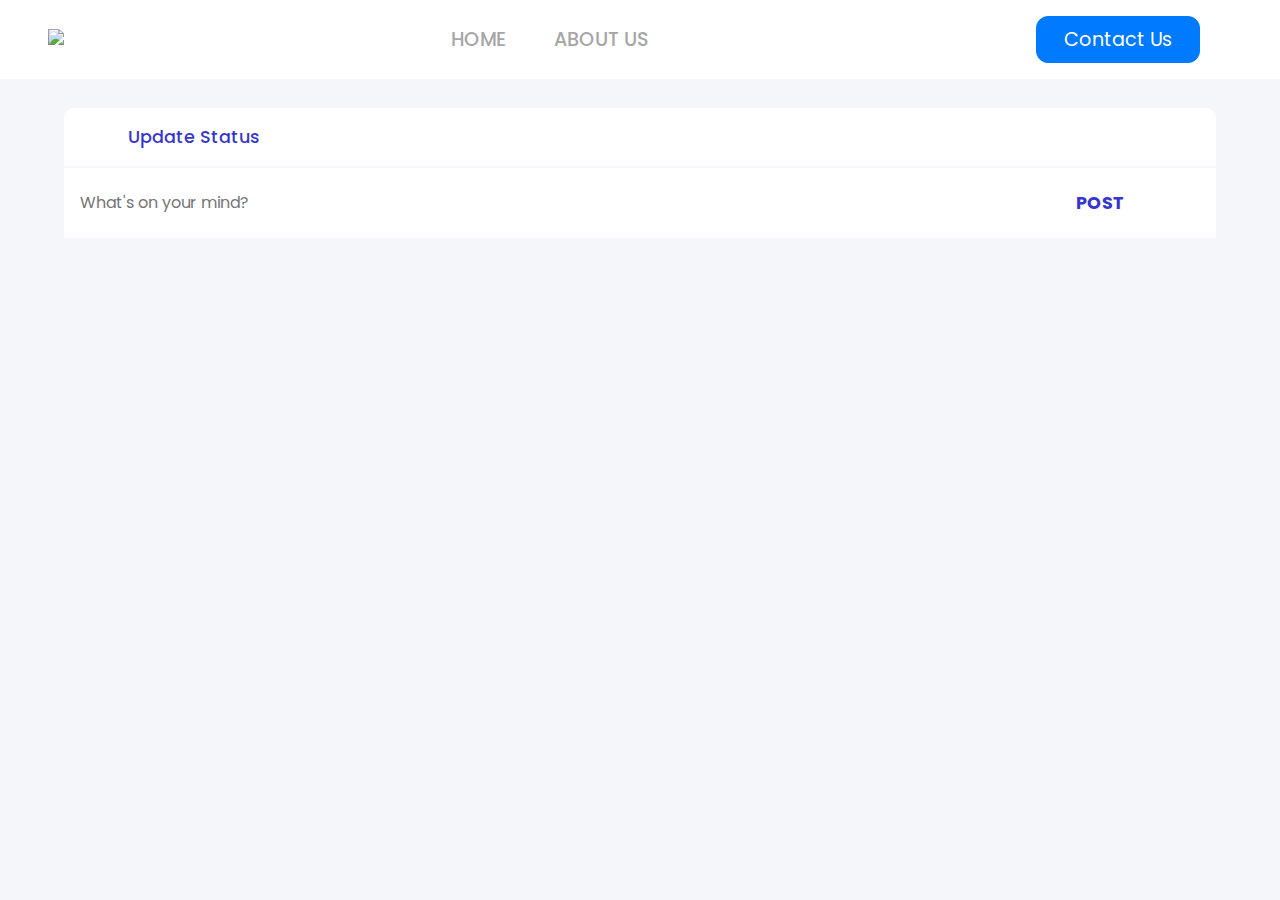
==== index.html @ b427f6d8 "add files" ====
<!DOCTYPE html>
<html lang="en">

<head>
    <meta charset="UTF-8">
    <meta http-equiv="X-UA-Compatible" content="IE=edge">
    <meta name="viewport" content="width=device-width, initial-scale=1.0">
    <link rel="icon" type="image/x-icon" href="./images/favicon/pen-icon.webp">
    <link rel="stylesheet" href="style.css">
    <title>Viking Comment Board App</title>
</head>

<body>
    <div class="wrapper">
        <div class="container">
            <!-- HEADER NAVBAR -->
            <nav class="navbar">
                <a href="./index.html"><img src="./images/icons/logo.svg" /></a>
                <ul class="link-list">
                    <li class="link-item"><a href="index.html">Home</a></li>
                    <li class="link-item"><a href="./pages/aboutUs/aboutUs.html">About Us</a></li>
                </ul>
                <div class="contact-us">
                    <a href="./pages/contactUs/contactUs.html" style="color: #fff">Contact Us</a>
                </div>
                <ul>
                    <div>
                        <img class="profilbild" src="./images/profile/001-viking.png" alt="">
                    </div>
                </ul>
            </nav>

                <!-- UPLOAD BOARD -->

                <div class="container-upload">
                <div class="upload-top"> <img src="/images/icons/pen.svg" alt=""> 
               <h3> Update Status </h3></div>
            <div class="upload-bottom"> <input type="text" placeholder="What's on your mind?">
                <h2>POST</h2>
                </div>
            </div>
                <!-- COMMENTS BOARD -->
        </div>

            
        
           
    </div>
</body>

</html>
---- style.css ----
@import url('https://fonts.googleapis.com/css2?family=Poppins:wght@400;500;700&display=swap');
* {
    margin: 0;
    padding: 0;
    box-sizing: border-box;
    font-family: 'Poppins', sans-serif;
}

body {
    background-color: #F5F6FA;
}

a {
    text-decoration: none;
}

ul {
    list-style: none;
}

/* HEADER NAVBAR */

.navbar {
    display: flex;
    justify-content: space-between;
    align-items: center;
    padding: 1rem 3rem;
    background: #fff;
}

.navbar .link-list {
    display: flex;
    gap: 3rem;
    text-transform: uppercase;
    margin: auto !important;
}

.link-list .link-item.active a {
    color: #007AFF;
}

.link-list .link-item a:hover {
    color: #007AFF;
}

.link-list .link-item a {
    transition: .3s all;
    font-weight: 450;
    font-size: 1.2rem;
    font-family: poppins;
    color: #A6A6A6;
}

.contact-us {
    background-color: #007AFF;
    border-radius: 12px;
    padding: .5rem 1.7rem;
    cursor: pointer;
    transition: .3s all;
    border: 1px solid #007AFF;
    margin-right: 2rem;
}

.contact-us a {
    color:black;
    font-weight: 400;
    font-size: 1.2rem;
}

.contact-us:hover {
    background: none;
    border: 1px solid #007AFF;
}

.contact-us:hover a {
    color: #007AFF !important;
}

.profilbild{
    border-radius: 5rem;
    width: 40px;
    margin-top: 8px;
    cursor: pointer;
}


/* <!-- UPLOAD BOARD --> */

.container-upload{
    margin-top: 2rem;
    width: 90%; 
    align-items: center;
    margin: auto;
    border-radius: 10px;
}
.upload-top{
    display: flex;
    margin-top: 1.8rem;
    padding: 1rem;
    border-top-left-radius: 10px;
    border-top-right-radius: 10px;
    background-color: white;
    align-items: center;

}
.upload-top img{
    padding-left: 1rem;
    padding-right: 1rem;
    margin-left: 1rem;
 }


.upload-bottom{
    width: 100%;
    display: inline-flex;
    border-top: 2px solid #F5F6FA;
    margin: 1,8rem;
    height: 4.5rem;
    background-color: #fff;
}

input{
    padding: 1rem;
    width: 80%;
    border: none;
    font-size: 1rem;
    outline: none;
    
}
.upload-top h3{
    color: rgb(54, 54, 206);
    font-size: 1.1rem;
    font-weight: 500;
   
 } 
 .upload-bottom h2{
    color: rgb(54, 54, 206);
    align-items: end;
    cursor: pointer;
    margin: auto;
    justify-content: end; 
    font-size: 1.1rem;
 }
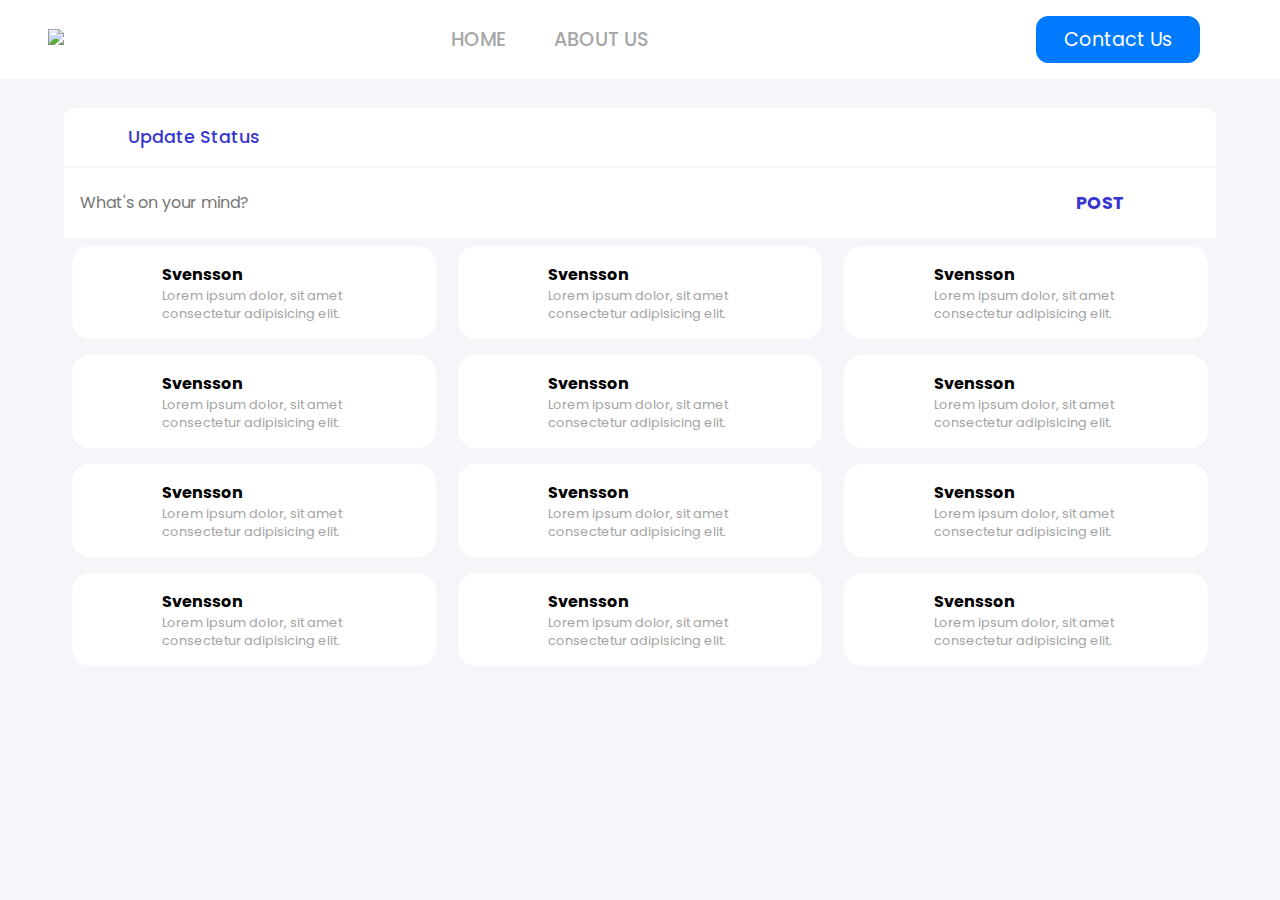
==== commit 8708e839: "html & css" ====
--- a/index.html
+++ b/index.html
@@ -1,51 +1,183 @@
 <!DOCTYPE html>
 <html lang="en">
+  <head>
+    <meta charset="UTF-8" />
+    <meta http-equiv="X-UA-Compatible" content="IE=edge" />
+    <meta name="viewport" content="width=device-width, initial-scale=1.0" />
+    <link
+      rel="icon"
+      type="image/x-icon"
+      href="./images/favicon/pen-icon.webp"
+    />
+    <link rel="stylesheet" href="style.css" />
+    <title>Viking Comment Board App</title>
+  </head>
 
-<head>
-    <meta charset="UTF-8">
-    <meta http-equiv="X-UA-Compatible" content="IE=edge">
-    <meta name="viewport" content="width=device-width, initial-scale=1.0">
-    <link rel="icon" type="image/x-icon" href="./images/favicon/pen-icon.webp">
-    <link rel="stylesheet" href="style.css">
-    <title>Viking Comment Board App</title>
-</head>
+  <body>
+    <div class="wrapper">
+      <div class="container">
+        <!-- HEADER NAVBAR -->
+        <nav class="navbar">
+          <a href="./index.html"><img src="./images/icons/logo.svg" /></a>
+          <ul class="link-list">
+            <li class="link-item"><a href="index.html">Home</a></li>
+            <li class="link-item">
+              <a href="./pages/aboutUs/aboutUs.html">About Us</a>
+            </li>
+          </ul>
+          <div class="contact-us">
+            <a href="./pages/contactUs/contactUs.html" style="color: #fff"
+              >Contact Us</a
+            >
+          </div>
+          <ul>
+            <div>
+              <img
+                class="profilbild"
+                src="./images/profile/001-viking.png"
+                alt=""
+              />
+            </div>
+          </ul>
+        </nav>
 
-<body>
-    <div class="wrapper">
-        <div class="container">
-            <!-- HEADER NAVBAR -->
-            <nav class="navbar">
-                <a href="./index.html"><img src="./images/icons/logo.svg" /></a>
-                <ul class="link-list">
-                    <li class="link-item"><a href="index.html">Home</a></li>
-                    <li class="link-item"><a href="./pages/aboutUs/aboutUs.html">About Us</a></li>
-                </ul>
-                <div class="contact-us">
-                    <a href="./pages/contactUs/contactUs.html" style="color: #fff">Contact Us</a>
-                </div>
-                <ul>
-                    <div>
-                        <img class="profilbild" src="./images/profile/001-viking.png" alt="">
-                    </div>
-                </ul>
-            </nav>
+        <!-- UPLOAD BOARD -->
 
-                <!-- UPLOAD BOARD -->
-
-                <div class="container-upload">
-                <div class="upload-top"> <img src="/images/icons/pen.svg" alt=""> 
-               <h3> Update Status </h3></div>
-            <div class="upload-bottom"> <input type="text" placeholder="What's on your mind?">
-                <h2>POST</h2>
-                </div>
-            </div>
-                <!-- COMMENTS BOARD -->
+        <div class="container-upload">
+          <div class="upload-top">
+            <img src="/images/icons/pen.svg" alt="" />
+            <h3>Update Status</h3>
+          </div>
+          <div class="upload-bottom">
+            <input type="text" placeholder="What's on your mind?" />
+            <h2>POST</h2>
+          </div>
         </div>
 
-            
-        
-           
+        <!-- COMMENTS BOARD -->
+
+        <div class="comments-container">
+          <div class="card">
+            <div class="card-img">
+                <div class="user-bild"></div>
+            </div>
+            <div class="comments-text">
+              <h4>Svensson</h4>
+              <p>Lorem ipsum dolor, sit amet consectetur adipisicing elit.</p>
+            </div>
+          </div>
+
+          <div class="card">
+            <div class="card-img">
+                <div class="user-bild"></div>
+            </div>
+            <div class="comments-text">
+              <h4>Svensson</h4>
+              <p>Lorem ipsum dolor, sit amet consectetur adipisicing elit.</p>
+            </div>
+          </div>
+
+          <div class="card">
+            <div class="card-img">
+                <div class="user-bild"></div>
+            </div>
+            <div class="comments-text">
+              <h4>Svensson</h4>
+              <p>Lorem ipsum dolor, sit amet consectetur adipisicing elit.</p>
+            </div>
+          </div>
+
+          <div class="card">
+            <div class="card-img">
+                <div class="user-bild"></div>
+            </div>
+            <div class="comments-text">
+              <h4>Svensson</h4>
+              <p>Lorem ipsum dolor, sit amet consectetur adipisicing elit.</p>
+            </div>
+          </div>
+
+          <div class="card">
+            <div class="card-img">
+                <div class="user-bild"></div>
+            </div>
+            <div class="comments-text">
+              <h4>Svensson</h4>
+              <p>Lorem ipsum dolor, sit amet consectetur adipisicing elit.</p>
+            </div>
+          </div>
+
+          <div class="card">
+            <div class="card-img">
+                <div class="user-bild"></div>
+            </div>
+            <div class="comments-text">
+              <h4>Svensson</h4>
+              <p>Lorem ipsum dolor, sit amet consectetur adipisicing elit.</p>
+            </div>
+          </div>
+
+          <div class="card">
+            <div class="card-img">
+                <div class="user-bild"></div>
+            </div>
+            <div class="comments-text">
+              <h4>Svensson</h4>
+              <p>Lorem ipsum dolor, sit amet consectetur adipisicing elit.</p>
+            </div>
+          </div>
+
+          <div class="card">
+            <div class="card-img">
+                <div class="user-bild"></div>
+            </div>
+            <div class="comments-text">
+              <h4>Svensson</h4>
+              <p>Lorem ipsum dolor, sit amet consectetur adipisicing elit.</p>
+            </div>
+          </div>
+
+          <div class="card">
+            <div class="card-img">
+                <div class="user-bild"></div>
+            </div>
+            <div class="comments-text">
+              <h4>Svensson</h4>
+              <p>Lorem ipsum dolor, sit amet consectetur adipisicing elit.</p>
+            </div>
+          </div>
+
+          <div class="card">
+            <div class="card-img">
+                <div class="user-bild"></div>
+            </div>
+            <div class="comments-text">
+              <h4>Svensson</h4>
+              <p>Lorem ipsum dolor, sit amet consectetur adipisicing elit.</p>
+            </div>
+          </div>
+
+          <div class="card">
+            <div class="card-img">
+                <div class="user-bild"></div>
+            </div>
+            <div class="comments-text">
+              <h4>Svensson</h4>
+              <p>Lorem ipsum dolor, sit amet consectetur adipisicing elit.</p>
+            </div>
+          </div>
+
+          <div class="card">
+            <div class="card-img">
+                <div class="user-bild"></div>
+            </div>
+            <div class="comments-text">
+              <h4>Svensson</h4>
+              <p>Lorem ipsum dolor, sit amet consectetur adipisicing elit.</p>
+            </div>
+          </div>
+        </div>
+      </div>
     </div>
-</body>
-
-</html>+  </body>
+</html>
--- a/style.css
+++ b/style.css
@@ -143,3 +143,58 @@
  }
  
 
+/* COMMENT BOARD */
+.comments-container{
+    padding: .5rem;
+    align-items: center;
+    display: flex;
+    flex-wrap: wrap;
+    gap: 1rem;
+    margin: auto;
+    width: 90%;
+    justify-content: space-between;
+}
+.card{
+    display: flex;
+    border-radius: 18px;
+    width: 32%;
+    padding: .4rem 0;
+    align-items: center;
+    background-color: #fff;
+    gap: 1rem;
+    padding: 1rem 1.5rem;
+}
+
+.user-bild{
+    background-image: url("/images/profile/001-viking.png");
+    background-repeat: no-repeat;
+    background-position: center;
+    background-size: cover;
+    border-radius: 50%;
+    width: 50px;
+    height: 50px;
+    cursor: pointer;
+   
+}
+
+.comments-text p{
+    color: #a3a3a3;
+    font-size: .8rem;
+}
+
+@media screen and (max-width: 768px) {
+    .comments-container{
+        flex-direction: column;
+        height: auto; 
+    }
+    .card{
+        width: 100%;
+    }
+}
+
+@media screen and (min-width: 768px) and (max-width: 905px){
+    .card{
+        width: 45%;
+    }
+
+}
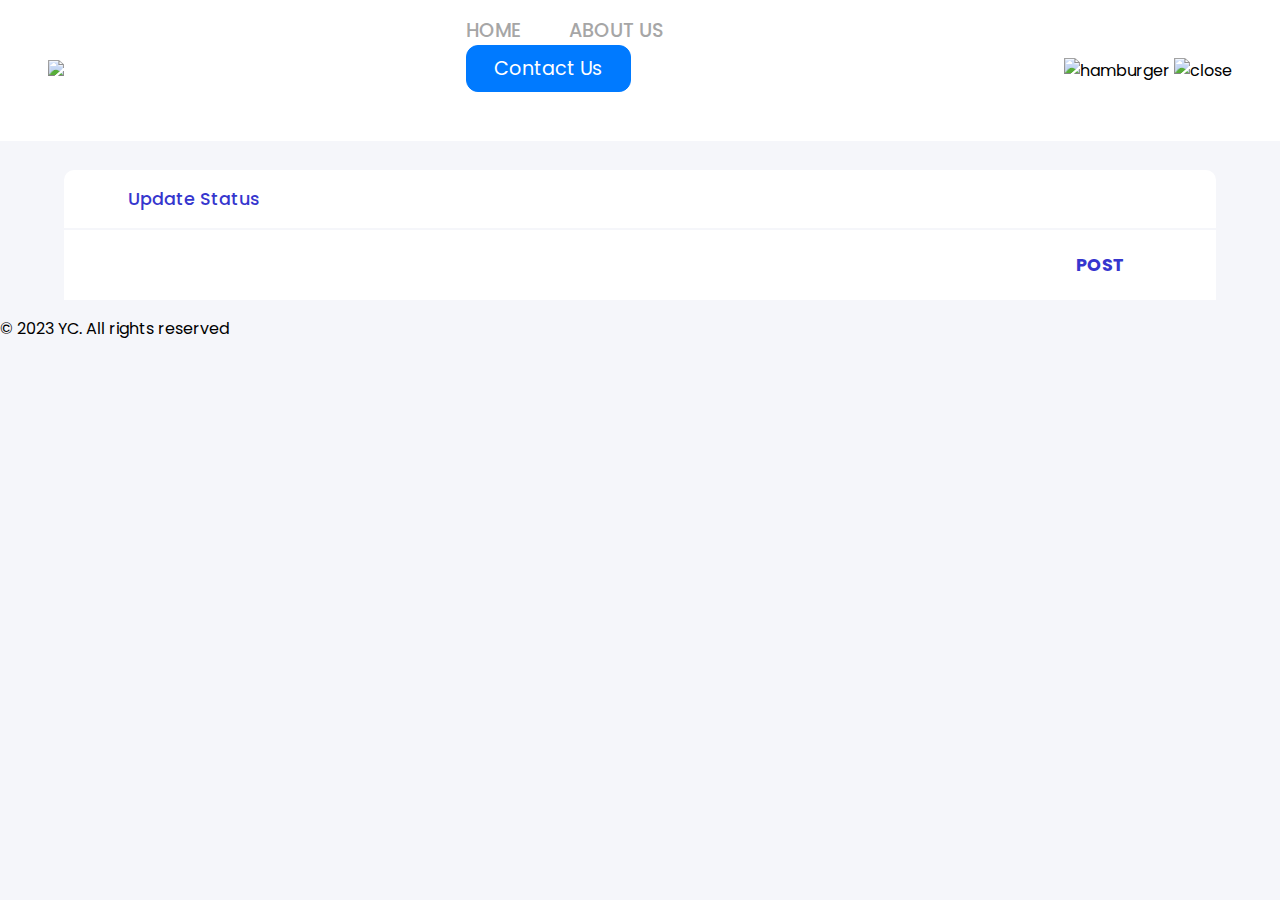
==== commit 47114f72: "Merge pull request #12 from MGritt/main" ====
--- a/index.html
+++ b/index.html
@@ -1,183 +1,210 @@
 <!DOCTYPE html>
 <html lang="en">
-  <head>
-    <meta charset="UTF-8" />
-    <meta http-equiv="X-UA-Compatible" content="IE=edge" />
-    <meta name="viewport" content="width=device-width, initial-scale=1.0" />
-    <link
-      rel="icon"
-      type="image/x-icon"
-      href="./images/favicon/pen-icon.webp"
-    />
-    <link rel="stylesheet" href="style.css" />
+
+<head>
+    <meta charset="UTF-8">
+    <meta http-equiv="X-UA-Compatible" content="IE=edge">
+    <meta name="viewport" content="width=device-width, initial-scale=1.0">
+    <link rel="icon" type="image/x-icon" href="./images/favicon/pen-icon.webp">
+    <script type="module" src="https://unpkg.com/ionicons@5.5.2/dist/ionicons/ionicons.esm.js"></script>
+    <script nomodule src="https://unpkg.com/ionicons@5.5.2/dist/ionicons/ionicons.js"></script>
+    <link rel="stylesheet" href="style.css">
+    <link rel="stylesheet" href="./css/header-navbar.css">
+    <script src="js/firebase.js" defer type="module"></script>
+    <script src="https://unpkg.com/typewriter-effect@latest/dist/core.js"></script>
     <title>Viking Comment Board App</title>
-  </head>
-
-  <body>
+</head>
+
+<body>
     <div class="wrapper">
-      <div class="container">
-        <!-- HEADER NAVBAR -->
-        <nav class="navbar">
-          <a href="./index.html"><img src="./images/icons/logo.svg" /></a>
-          <ul class="link-list">
-            <li class="link-item"><a href="index.html">Home</a></li>
-            <li class="link-item">
-              <a href="./pages/aboutUs/aboutUs.html">About Us</a>
-            </li>
-          </ul>
-          <div class="contact-us">
-            <a href="./pages/contactUs/contactUs.html" style="color: #fff"
-              >Contact Us</a
-            >
-          </div>
-          <ul>
-            <div>
-              <img
-                class="profilbild"
-                src="./images/profile/001-viking.png"
-                alt=""
-              />
+        <div class="container">
+            <!-- HEADER NAVBAR -->
+            <nav class="navbar">
+                <a class="navbar-link" href="./index.html"><img src="./images/icons/logo.svg" /></a>
+                <div class="navbar-items">
+                    <ul class="link-list">
+                        <li class="link-item"><a href="index.html">Home</a></li>
+                        <li class="link-item"><a href="./pages/aboutUs/aboutUs.html">About Us</a></li>
+                    </ul>
+                    <div class="contact-us">
+                        <a href="./pages/contactUs/contactUs.html" style="color: #fff">Contact Us</a>
+                    </div>
+                    <div class="profilbild">
+                        <img src="./images/profile/001.png" alt="">
+                    </div>
+                </div>
+                <div class="toggle-icon">
+                    <img class="open-icon show" src="./images/icons/hamburger-icon.png" alt="hamburger">
+                    <img class="close-icon" src="./images/icons/close-icon.png" alt="close">
+                </div>
+            </nav>
+            <!-- UPLOAD BOARD -->
+            <div class="container-upload">
+                <div class="upload-top"> <img src="./images/icons/pen.svg" alt="">
+                    <h3> Update Status </h3>
+                </div>
+                <div class="upload-bottom"> <input type="text" id="input" placeholder="">
+                    <h2>POST</h2>
+                </div>
             </div>
-          </ul>
-        </nav>
-
-        <!-- UPLOAD BOARD -->
-
-        <div class="container-upload">
-          <div class="upload-top">
-            <img src="/images/icons/pen.svg" alt="" />
-            <h3>Update Status</h3>
-          </div>
-          <div class="upload-bottom">
-            <input type="text" placeholder="What's on your mind?" />
-            <h2>POST</h2>
-          </div>
+            <!-- COMMENTS BOARD -->
+            <div class="comments-container">
+                <!--  <div class="card">
+                    <div class="card-img">
+                        <div class="user-bild"></div>
+                    </div>
+                    <div class="comments-text">
+                        <h4>Svensson</h4>
+                        <p>Lorem ipsum dolor, sit amet consectetur adipisicing elit.</p>
+                    </div>
+                </div>
+
+                <div class="card">
+                    <div class="card-img">
+                        <div class="user-bild"></div>
+                    </div>
+                    <div class="comments-text">
+                        <h4>Svensson</h4>
+                        <p>Lorem ipsum dolor, sit amet consectetur adipisicing elit.</p>
+                    </div>
+                </div>
+
+                <div class="card">
+                    <div class="card-img">
+                        <div class="user-bild"></div>
+                    </div>
+                    <div class="comments-text">
+                        <h4>Svensson</h4>
+                        <p>Lorem ipsum dolor, sit amet consectetur adipisicing elit.</p>
+                    </div>
+                </div>
+
+                <div class="card">
+                    <div class="card-img">
+                        <div class="user-bild"></div>
+                    </div>
+                    <div class="comments-text">
+                        <h4>Svensson</h4>
+                        <p>Lorem ipsum dolor, sit amet consectetur adipisicing elit.</p>
+                    </div>
+                </div>
+
+                <div class="card">
+                    <div class="card-img">
+                        <div class="user-bild"></div>
+                    </div>
+                    <div class="comments-text">
+                        <h4>Svensson</h4>
+                        <p>Lorem ipsum dolor, sit amet consectetur adipisicing elit.</p>
+                    </div>
+                </div>
+
+                <div class="card">
+                    <div class="card-img">
+                        <div class="user-bild"></div>
+                    </div>
+                    <div class="comments-text">
+                        <h4>Svensson</h4>
+                        <p>Lorem ipsum dolor, sit amet consectetur adipisicing elit.</p>
+                    </div>
+                </div>
+
+                <div class="card">
+                    <div class="card-img">
+                        <div class="user-bild"></div>
+                    </div>
+                    <div class="comments-text">
+                        <h4>Svensson</h4>
+                        <p>Lorem ipsum dolor, sit amet consectetur adipisicing elit.</p>
+                    </div>
+                </div>
+
+                <div class="card">
+                    <div class="card-img">
+                        <div class="user-bild"></div>
+                    </div>
+                    <div class="comments-text">
+                        <h4>Svensson</h4>
+                        <p>Lorem ipsum dolor, sit amet consectetur adipisicing elit.</p>
+                    </div>
+                </div>
+
+                <div class="card">
+                    <div class="card-img">
+                        <div class="user-bild"></div>
+                    </div>
+                    <div class="comments-text">
+                        <h4>Svensson</h4>
+                        <p>Lorem ipsum dolor, sit amet consectetur adipisicing elit.</p>
+                    </div>
+                </div>
+
+                <div class="card">
+                    <div class="card-img">
+                        <div class="user-bild"></div>
+                    </div>
+                    <div class="comments-text">
+                        <h4>Svensson</h4>
+                        <p>Lorem ipsum dolor, sit amet consectetur adipisicing elit.</p>
+                    </div>
+                </div>
+
+                <div class="card">
+                    <div class="card-img">
+                        <div class="user-bild"></div>
+                    </div>
+                    <div class="comments-text">
+                        <h4>Svensson</h4>
+                        <p>Lorem ipsum dolor, sit amet consectetur adipisicing elit.</p>
+                    </div>
+                </div>
+
+                <div class="card">
+                    <div class="card-img">
+                        <div class="user-bild"></div>
+                    </div>
+                    <div class="comments-text">
+                        <h4>Svensson</h4>
+                        <p>Lorem ipsum dolor, sit amet consectetur adipisicing elit.</p>
+                    </div>-->
+            </div>
         </div>
-
-        <!-- COMMENTS BOARD -->
-
-        <div class="comments-container">
-          <div class="card">
-            <div class="card-img">
-                <div class="user-bild"></div>
+        <footer>
+            <ul class="social-icon">
+                <li>
+                    <a href="">
+                        <ion-icon name="call-outline"></ion-icon>
+                    </a>
+                </li>
+                <li>
+                    <a href="mailto:....@hotmail.com">
+                        <ion-icon name="mail-outline"></ion-icon>
+                    </a>
+                </li>
+                <li>
+                    <a href="https://instagram.com">
+                        <ion-icon name="logo-instagram"></ion-icon>
+                    </a>
+                </li>
+                <li>
+                    <a href="https://www.facebook.com">
+                        <ion-icon name="logo-facebook"></ion-icon>
+                    </a>
+                </li>
+                <li>
+                    <a
+                        href="https://www.google.com/maps/place/Ledebursgatan+5,+211+55+Malmö/@55.5988015,13.0106389,17z/data=!3m1!4b1!4m5!3m4!1s0x4653a159275308af:0xcf60c88a3243e1e2!8m2!3d55.5988015!4d13.0106389">
+                        <ion-icon name="location-outline"></ion-icon>
+                    </a>
+                </li>
+            </ul>
+            <div class="copyright">
+                <p>© 2023 YC. All rights reserved</p>
             </div>
-            <div class="comments-text">
-              <h4>Svensson</h4>
-              <p>Lorem ipsum dolor, sit amet consectetur adipisicing elit.</p>
-            </div>
-          </div>
-
-          <div class="card">
-            <div class="card-img">
-                <div class="user-bild"></div>
-            </div>
-            <div class="comments-text">
-              <h4>Svensson</h4>
-              <p>Lorem ipsum dolor, sit amet consectetur adipisicing elit.</p>
-            </div>
-          </div>
-
-          <div class="card">
-            <div class="card-img">
-                <div class="user-bild"></div>
-            </div>
-            <div class="comments-text">
-              <h4>Svensson</h4>
-              <p>Lorem ipsum dolor, sit amet consectetur adipisicing elit.</p>
-            </div>
-          </div>
-
-          <div class="card">
-            <div class="card-img">
-                <div class="user-bild"></div>
-            </div>
-            <div class="comments-text">
-              <h4>Svensson</h4>
-              <p>Lorem ipsum dolor, sit amet consectetur adipisicing elit.</p>
-            </div>
-          </div>
-
-          <div class="card">
-            <div class="card-img">
-                <div class="user-bild"></div>
-            </div>
-            <div class="comments-text">
-              <h4>Svensson</h4>
-              <p>Lorem ipsum dolor, sit amet consectetur adipisicing elit.</p>
-            </div>
-          </div>
-
-          <div class="card">
-            <div class="card-img">
-                <div class="user-bild"></div>
-            </div>
-            <div class="comments-text">
-              <h4>Svensson</h4>
-              <p>Lorem ipsum dolor, sit amet consectetur adipisicing elit.</p>
-            </div>
-          </div>
-
-          <div class="card">
-            <div class="card-img">
-                <div class="user-bild"></div>
-            </div>
-            <div class="comments-text">
-              <h4>Svensson</h4>
-              <p>Lorem ipsum dolor, sit amet consectetur adipisicing elit.</p>
-            </div>
-          </div>
-
-          <div class="card">
-            <div class="card-img">
-                <div class="user-bild"></div>
-            </div>
-            <div class="comments-text">
-              <h4>Svensson</h4>
-              <p>Lorem ipsum dolor, sit amet consectetur adipisicing elit.</p>
-            </div>
-          </div>
-
-          <div class="card">
-            <div class="card-img">
-                <div class="user-bild"></div>
-            </div>
-            <div class="comments-text">
-              <h4>Svensson</h4>
-              <p>Lorem ipsum dolor, sit amet consectetur adipisicing elit.</p>
-            </div>
-          </div>
-
-          <div class="card">
-            <div class="card-img">
-                <div class="user-bild"></div>
-            </div>
-            <div class="comments-text">
-              <h4>Svensson</h4>
-              <p>Lorem ipsum dolor, sit amet consectetur adipisicing elit.</p>
-            </div>
-          </div>
-
-          <div class="card">
-            <div class="card-img">
-                <div class="user-bild"></div>
-            </div>
-            <div class="comments-text">
-              <h4>Svensson</h4>
-              <p>Lorem ipsum dolor, sit amet consectetur adipisicing elit.</p>
-            </div>
-          </div>
-
-          <div class="card">
-            <div class="card-img">
-                <div class="user-bild"></div>
-            </div>
-            <div class="comments-text">
-              <h4>Svensson</h4>
-              <p>Lorem ipsum dolor, sit amet consectetur adipisicing elit.</p>
-            </div>
-          </div>
-        </div>
-      </div>
+        </footer>
     </div>
-  </body>
-</html>
+    </div>
+    <script src="./js/app.js"></script>
+</body>
+
+</html>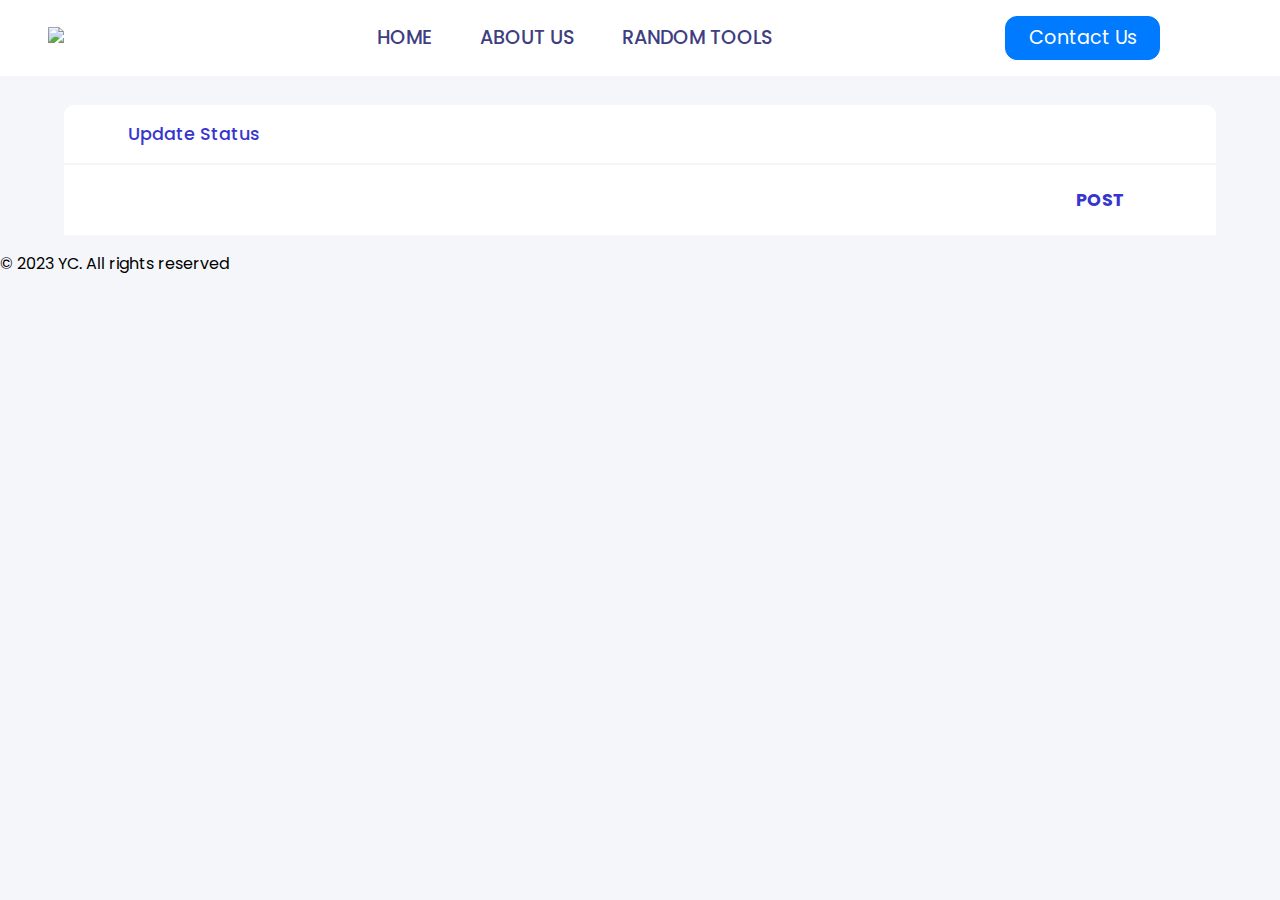
==== commit 6c50d490: "add new page" ====
--- a/index.html
+++ b/index.html
@@ -25,6 +25,7 @@
                     <ul class="link-list">
                         <li class="link-item"><a href="index.html">Home</a></li>
                         <li class="link-item"><a href="./pages/aboutUs/aboutUs.html">About Us</a></li>
+                        <li class="link-item"><a href="./pages/tools/tools.html">Random Tools</a></li>
                     </ul>
                     <div class="contact-us">
                         <a href="./pages/contactUs/contactUs.html" style="color: #fff">Contact Us</a>
--- a/css/header-navbar.css
+++ b/css/header-navbar.css
@@ -0,0 +1,176 @@
+.toggle-icon {
+    display: none;
+}
+
+.navbar {
+    display: flex;
+    align-items: center;
+    padding: 1rem 3rem;
+    background: #fff;
+}
+
+.navbar-link {
+    width: 105px;
+}
+
+
+.navbar-items {
+    width: 100%;
+    display: flex;
+}
+
+.navbar .link-list {
+    display: flex;
+    gap: 3rem;
+    text-transform: uppercase;
+    margin: auto !important;
+}
+
+.link-list .link-item.active a {
+    color: #007AFF;
+}
+
+.link-list .link-item a:hover {
+    color: #007AFF;
+}
+
+.link-list .link-item a {
+    transition: .3s all;
+    font-weight: 450;
+    font-size: 1.2rem;
+    font-family: poppins;
+    color: #3E3E81;
+}
+
+
+
+.contact-us {
+    background-color: #007AFF;
+    display: flex;
+    align-items: center;
+    border-radius: 12px;
+    padding: .4rem 1.4rem;
+    cursor: pointer;
+    transition: .3s all;
+    border: 1px solid #007AFF;
+    margin-right: 2rem;
+}
+
+.contact-us a {
+    color: black;
+    font-weight: 400;
+    font-size: 1.2rem;
+}
+
+.contact-us:hover {
+    background: none;
+    border: 1px solid #007AFF;
+}
+
+.contact-us:hover a {
+    color: #007AFF !important;
+}
+
+.profilbild img {
+    border-radius: 5rem;
+    width: 40px;
+    margin-top: 8px;
+    cursor: pointer;
+}
+
+
+@media screen and (max-width: 768px) {
+    .close-icon.show {
+        opacity: 1;
+        width: 24px !important;
+        transform: rotate(0deg);
+    }
+
+    .close-icon {
+        transition: all .4s ease;
+        width: 0px !important;
+        opacity: 0;
+        transform: rotate(360deg);
+        pointer-events: none;
+    }
+
+    .open-icon.show {
+        opacity: 1;
+        width: 26px !important;
+
+    }
+
+    .open-icon {
+        opacity: 0;
+        width: 0px !important;
+        transition: all .4s ease;
+        pointer-events: none;
+    }
+
+    .navbar {
+        position: relative;
+        align-items: unset;
+        padding: 1rem 3rem;
+        padding-bottom: 0;
+        gap: 0;
+
+    }
+
+    .navbar,
+    .link-list {
+        flex-direction: column;
+    }
+
+    .navbar-items {
+        display: flex;
+        flex-direction: column;
+        gap: 1rem;
+        transform: translateY(-25px);
+        transition: all .6s ease;
+        opacity: 0;
+        pointer-events: none;
+        height: 0px;
+        overflow-y: hidden;
+        margin-bottom: 1rem;
+
+    }
+
+    .navbar-items.show {
+        transform: translateY(0px);
+        opacity: 1;
+        pointer-events: auto;
+        height: 190px;
+    }
+
+    .profilbild {
+        display: none;
+    }
+
+    .contact-us {
+        margin-right: 0 !important;
+        width: 160px;
+        text-align: center;
+        padding: 0.4rem 1.4rem;
+        ;
+        align-self: center;
+    }
+
+    .link-list {
+        gap: 10px !important;
+
+    }
+
+    .toggle-icon {
+        position: absolute;
+        right: 50px;
+        top: 20px;
+        display: flex;
+        align-items: center;
+        justify-content: center;
+    }
+
+    .toggle-icon img {
+        width: 30px;
+        cursor: pointer;
+    }
+}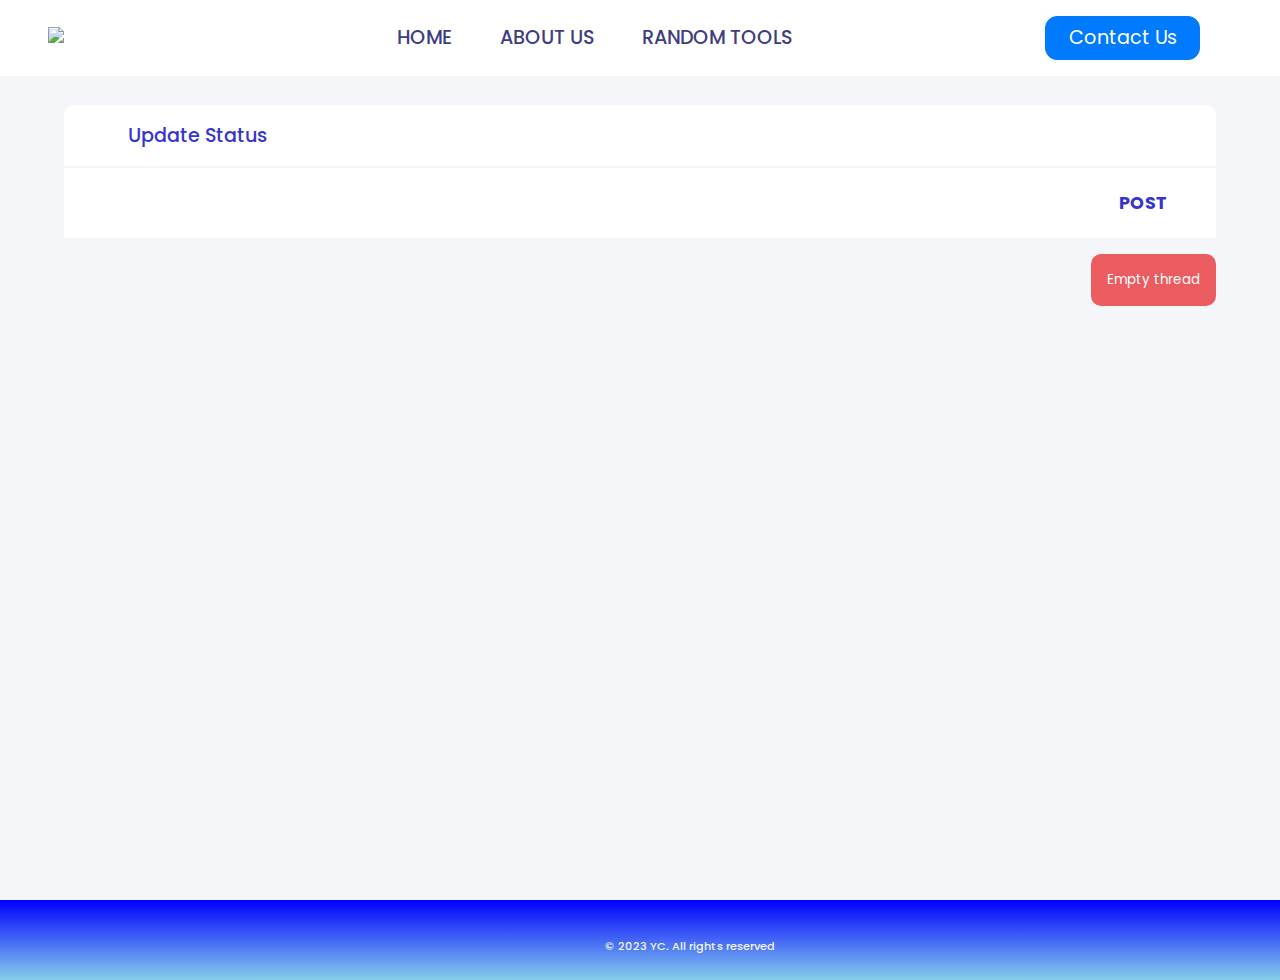
==== commit e5199e0a: "Merge branch 'trungdavid123:main' into main" ====
--- a/index.html
+++ b/index.html
@@ -30,9 +30,6 @@
                     <div class="contact-us">
                         <a href="./pages/contactUs/contactUs.html" style="color: #fff">Contact Us</a>
                     </div>
-                    <div class="profilbild">
-                        <img src="./images/profile/001.png" alt="">
-                    </div>
                 </div>
                 <div class="toggle-icon">
                     <img class="open-icon show" src="./images/icons/hamburger-icon.png" alt="hamburger">
@@ -44,130 +41,15 @@
                 <div class="upload-top"> <img src="./images/icons/pen.svg" alt="">
                     <h3> Update Status </h3>
                 </div>
-                <div class="upload-bottom"> <input type="text" id="input" placeholder="">
+                <div class="upload-bottom"> <input type="text" maxlength="100" id="input" placeholder="">
+                    <div id="counter"></div>
                     <h2>POST</h2>
                 </div>
+                <button id="delete-btn">Empty thread</button>
             </div>
+
             <!-- COMMENTS BOARD -->
             <div class="comments-container">
-                <!--  <div class="card">
-                    <div class="card-img">
-                        <div class="user-bild"></div>
-                    </div>
-                    <div class="comments-text">
-                        <h4>Svensson</h4>
-                        <p>Lorem ipsum dolor, sit amet consectetur adipisicing elit.</p>
-                    </div>
-                </div>
-
-                <div class="card">
-                    <div class="card-img">
-                        <div class="user-bild"></div>
-                    </div>
-                    <div class="comments-text">
-                        <h4>Svensson</h4>
-                        <p>Lorem ipsum dolor, sit amet consectetur adipisicing elit.</p>
-                    </div>
-                </div>
-
-                <div class="card">
-                    <div class="card-img">
-                        <div class="user-bild"></div>
-                    </div>
-                    <div class="comments-text">
-                        <h4>Svensson</h4>
-                        <p>Lorem ipsum dolor, sit amet consectetur adipisicing elit.</p>
-                    </div>
-                </div>
-
-                <div class="card">
-                    <div class="card-img">
-                        <div class="user-bild"></div>
-                    </div>
-                    <div class="comments-text">
-                        <h4>Svensson</h4>
-                        <p>Lorem ipsum dolor, sit amet consectetur adipisicing elit.</p>
-                    </div>
-                </div>
-
-                <div class="card">
-                    <div class="card-img">
-                        <div class="user-bild"></div>
-                    </div>
-                    <div class="comments-text">
-                        <h4>Svensson</h4>
-                        <p>Lorem ipsum dolor, sit amet consectetur adipisicing elit.</p>
-                    </div>
-                </div>
-
-                <div class="card">
-                    <div class="card-img">
-                        <div class="user-bild"></div>
-                    </div>
-                    <div class="comments-text">
-                        <h4>Svensson</h4>
-                        <p>Lorem ipsum dolor, sit amet consectetur adipisicing elit.</p>
-                    </div>
-                </div>
-
-                <div class="card">
-                    <div class="card-img">
-                        <div class="user-bild"></div>
-                    </div>
-                    <div class="comments-text">
-                        <h4>Svensson</h4>
-                        <p>Lorem ipsum dolor, sit amet consectetur adipisicing elit.</p>
-                    </div>
-                </div>
-
-                <div class="card">
-                    <div class="card-img">
-                        <div class="user-bild"></div>
-                    </div>
-                    <div class="comments-text">
-                        <h4>Svensson</h4>
-                        <p>Lorem ipsum dolor, sit amet consectetur adipisicing elit.</p>
-                    </div>
-                </div>
-
-                <div class="card">
-                    <div class="card-img">
-                        <div class="user-bild"></div>
-                    </div>
-                    <div class="comments-text">
-                        <h4>Svensson</h4>
-                        <p>Lorem ipsum dolor, sit amet consectetur adipisicing elit.</p>
-                    </div>
-                </div>
-
-                <div class="card">
-                    <div class="card-img">
-                        <div class="user-bild"></div>
-                    </div>
-                    <div class="comments-text">
-                        <h4>Svensson</h4>
-                        <p>Lorem ipsum dolor, sit amet consectetur adipisicing elit.</p>
-                    </div>
-                </div>
-
-                <div class="card">
-                    <div class="card-img">
-                        <div class="user-bild"></div>
-                    </div>
-                    <div class="comments-text">
-                        <h4>Svensson</h4>
-                        <p>Lorem ipsum dolor, sit amet consectetur adipisicing elit.</p>
-                    </div>
-                </div>
-
-                <div class="card">
-                    <div class="card-img">
-                        <div class="user-bild"></div>
-                    </div>
-                    <div class="comments-text">
-                        <h4>Svensson</h4>
-                        <p>Lorem ipsum dolor, sit amet consectetur adipisicing elit.</p>
-                    </div>-->
             </div>
         </div>
         <footer>
--- a/style.css
+++ b/style.css
@@ -1,4 +1,5 @@
 @import url('https://fonts.googleapis.com/css2?family=Poppins:wght@400;500;700&display=swap');
+
 * {
     margin: 0;
     padding: 0;
@@ -18,82 +19,170 @@
     list-style: none;
 }
 
-/* HEADER NAVBAR */
-
-.navbar {
-    display: flex;
-    justify-content: space-between;
-    align-items: center;
-    padding: 1rem 3rem;
-    background: #fff;
-}
-
-.navbar .link-list {
-    display: flex;
-    gap: 3rem;
-    text-transform: uppercase;
-    margin: auto !important;
-}
-
-.link-list .link-item.active a {
-    color: #007AFF;
-}
-
-.link-list .link-item a:hover {
-    color: #007AFF;
-}
-
-.link-list .link-item a {
+.container {
+    min-height: 100vh;
+}
+
+
+.about-del-top {
+    position: relative;
+    display: flex;
+    justify-content: center;
+    justify-items: center;
+    margin-top: 15rem;
+    margin-bottom: 12rem;
+}
+
+.about-del {
+    position: relative;
+    display: flex;
+    justify-content: center;
+    justify-items: center;
+    margin: 1.875rem;
+    gap: 1rem;
+}
+
+.about-del-top img {
+    position: absolute;
+    width: 30rem;
+    top: -12.5rem;
+    border-radius: 14px;
+}
+
+h1 {
+    color: #fff;
+    font-size: 1.8rem;
+    padding-right: 2rem;
+    margin-top: 4rem;
+}
+
+.message {
+    display: flex;
+}
+
+.input-item {
+    width: 100%;
+}
+
+.contact-container {
+    display: flex;
+    justify-content: center;
+    justify-items: center;
+}
+
+.contact_list {
+    width: 30%;
+    display: flex;
+    flex-direction: column;
+    align-items: center;
+    justify-content: center;
+    margin-top: 2rem !important;
+    margin-bottom: 3rem;
+    row-gap: 0.8rem;
+}
+
+.contact {
+    padding-left: 1rem;
+    width: 100%;
+    padding: .8rem 1rem;
+    border: 0.15rem solid rgb(191, 187, 187);
+    border-radius: 10px;
+    background-color: rgb(234, 231, 231);
+    border: none;
+    outline: none;
+}
+
+.message-input {
+    height: 5rem;
+    padding-top: 1rem;
+}
+
+.btn {
+    width: 8rem;
+    border-radius: 10px;
+    cursor: pointer;
     transition: .3s all;
-    font-weight: 450;
-    font-size: 1.2rem;
-    font-family: poppins;
-    color: #A6A6A6;
-}
-
-.contact-us {
     background-color: #007AFF;
-    border-radius: 12px;
-    padding: .5rem 1.7rem;
-    cursor: pointer;
-    transition: .3s all;
-    border: 1px solid #007AFF;
-    margin-right: 2rem;
-}
-
-.contact-us a {
-    color:black;
-    font-weight: 400;
-    font-size: 1.2rem;
-}
-
-.contact-us:hover {
+    align-self: flex-start;
+    padding: 0.8rem 0.3rem;
+    font-size: .8rem;
+    text-align: center;
+    color: #fff;
+}
+
+.btn:hover {
     background: none;
     border: 1px solid #007AFF;
 }
 
-.contact-us:hover a {
-    color: #007AFF !important;
-}
-
-.profilbild{
-    border-radius: 5rem;
-    width: 40px;
-    margin-top: 8px;
-    cursor: pointer;
+.btn:hover a {
+    color: #0c0c0c !important;
+}
+
+footer {
+    width: 100%;
+    background: linear-gradient(blue, skyblue);
+    padding: 1rem;
+    margin: auto;
+    display: flex;
+    justify-content: center;
+    justify-items: center;
+    height: 5rem;
+}
+
+footer .social-icon {
+    position: relative;
+    display: flex;
+    justify-content: center;
+    align-items: center;
+    margin: 10px 0;
+    flex-wrap: wrap;
+}
+
+footer .social-icon li {
+    list-style: none;
+}
+
+footer .social-icon li a {
+    font-size: 2rem;
+    color: #f6f6f6;
+    margin: 0 0.625rem;
+    display: inline-block;
+    transition: 0, 5s;
+}
+
+footer .social-icon li a:hover {
+    transform: translateY(-0.625);
+    color: rgb(192, 12, 12);
+}
+
+.copyright {
+    display: flex;
+    text-align: center;
+    align-items: center;
+
+}
+
+footer p {
+    font-size: .7rem;
+    font-weight: 500;
+    line-height: 3.8rem;
+    color: #F5F6FA;
+    margin: auto;
 }
 
 
 /* <!-- UPLOAD BOARD --> */
 
-.container-upload{
+.container-upload {
     margin-top: 2rem;
-    width: 90%; 
+    width: 90%;
     align-items: center;
     margin: auto;
     border-radius: 10px;
 }
-.upload-top{
+
+.upload-top {
     display: flex;
     margin-top: 1.8rem;
     padding: 1rem;
@@ -103,70 +192,115 @@
     align-items: center;
 
 }
-.upload-top img{
+
+.upload-top img {
     padding-left: 1rem;
     padding-right: 1rem;
     margin-left: 1rem;
- }
-
-
-.upload-bottom{
+}
+
+
+.upload-bottom {
     width: 100%;
-    display: inline-flex;
+    display: flex;
     border-top: 2px solid #F5F6FA;
-    margin: 1,8rem;
+    margin: 1, 8rem;
     height: 4.5rem;
+    align-items: center;
     background-color: #fff;
 }
 
-input{
+input {
     padding: 1rem;
+    padding-left: 3rem !important;
     width: 80%;
     border: none;
     font-size: 1rem;
     outline: none;
-    
-}
-.upload-top h3{
+    flex: 1;
+
+}
+
+.upload-top h3:hover {
+    color: rgb(17, 17, 42);
+    font-size: 1.1rem;
+    font-weight: 500;
+    cursor: pointer;
+    font-size: 1.2rem;
+}
+
+.upload-top h3 {
     color: rgb(54, 54, 206);
     font-size: 1.1rem;
     font-weight: 500;
-   
- } 
- .upload-bottom h2{
+    font-size: 1.2rem;
+}
+
+
+.upload-bottom h2 {
     color: rgb(54, 54, 206);
     align-items: end;
     cursor: pointer;
-    margin: auto;
-    justify-content: end; 
     font-size: 1.1rem;
- }
- 
+    margin-right: 3rem;
+}
+
 
 /* COMMENT BOARD */
-.comments-container{
+.comments-container {
     padding: .5rem;
     align-items: center;
     display: flex;
     flex-wrap: wrap;
     gap: 1rem;
     margin: auto;
+    margin-top: 2rem;
+    margin-bottom: 2rem;
     width: 90%;
-    justify-content: space-between;
-}
-.card{
+}
+
+.card.showAnimation {
     display: flex;
     border-radius: 18px;
-    width: 32%;
+    min-width: 18%;
     padding: .4rem 0;
     align-items: center;
     background-color: #fff;
     gap: 1rem;
     padding: 1rem 1.5rem;
-}
-
-.user-bild{
-    background-image: url("/images/profile/001-viking.png");
+    animation-name: animation;
+    animation-timing-function: ease-out;
+    animation-duration: .8s;
+}
+
+.card {
+    display: flex;
+    border-radius: 18px;
+    min-width: 18%;
+    padding: .4rem 0;
+    align-items: center;
+    background-color: #fff;
+    gap: 1rem;
+    padding: 1rem 1.5rem;
+}
+
+
+@keyframes animation {
+    from {
+        opacity: 0;
+        transform: translateX(-35px);
+    }
+
+    to {
+        opacity: 1;
+        transform: translateX(0px);
+    }
+}
+
+
+
+.user-bild {
+    background-image: url("./images/profile/001-viking.png");
     background-repeat: no-repeat;
     background-position: center;
     background-size: cover;
@@ -174,27 +308,169 @@
     width: 50px;
     height: 50px;
     cursor: pointer;
-   
-}
-
-.comments-text p{
+
+}
+
+.comments-text p {
     color: #a3a3a3;
     font-size: .8rem;
 }
 
+
+#counter {
+    font-size: 0.8rem;
+    margin-right: 1rem;
+}
+
+
+/* SEARCH BOARD */
+.search-top h3 {
+    color: rgb(54, 54, 206);
+    font-size: 1.1rem;
+    font-weight: 500;
+
+}
+
+.search-bottom h2 {
+    color: rgb(54, 54, 206);
+    align-items: end;
+    cursor: pointer;
+    font-size: 1.1rem;
+    margin-right: 3rem;
+}
+
+.search-box {
+    margin-top: 2rem;
+    width: 90%;
+    align-items: center;
+    margin: auto;
+    border-radius: 10px;
+}
+
+.search-top {
+    display: flex;
+    margin-top: 1.8rem;
+    padding: 1rem;
+    border-top-left-radius: 10px;
+    border-top-right-radius: 10px;
+    background-color: white;
+    align-items: center;
+
+}
+
+.search-bottom {
+    width: 100%;
+    display: flex;
+    border-top: 2px solid #F5F6FA;
+    margin: 1, 8rem;
+    height: 4.5rem;
+    align-items: center;
+    background-color: #fff;
+}
+
+#search-results-container {
+    padding: .5rem;
+    align-items: center;
+    display: flex;
+    flex-wrap: wrap;
+    gap: 1rem;
+    margin: auto;
+    margin-top: 2rem;
+    margin-bottom: 2rem;
+    width: 90%;
+    justify-content: space-between;
+}
+
+.messageCard {
+    display: flex;
+    border-radius: 18px;
+    width: 32%;
+    padding: .4rem 0;
+    align-items: center;
+    background-color: #fff;
+    gap: 1rem;
+    padding: 1rem 1.5rem;
+}
+
+#search-result-count {
+    padding-top: 0.75rem;
+    color: #a3a3a3;
+    font-size: .8rem;
+}
+
+
 @media screen and (max-width: 768px) {
-    .comments-container{
+    .comments-container {
         flex-direction: column;
-        height: auto; 
-    }
-    .card{
+        height: auto;
+    }
+
+    #counter {
+        display: none;
+    }
+
+    .card {
         width: 100%;
     }
-}
-
-@media screen and (min-width: 768px) and (max-width: 905px){
-    .card{
+
+    footer p {
+        line-height: 1.8rem;
+    }
+
+    #search-results-container {
+        flex-direction: column;
+        height: auto;
+    }
+
+    .card {
+        word-break: break-all;
+        margin: 0 !important;
+    }
+
+
+    .messageCard {
+        width: 100%;
+    }
+
+    footer {
+        flex-direction: column;
+        padding: 4rem 0;
+    }
+
+}
+
+#delete-btn {
+    padding: 1rem;
+    border: none;
+    border-radius: 10px;
+    margin: 1rem 0;
+    float: right;
+    cursor: pointer;
+    background: rgb(234 92 95);
+    color: #fff;
+}
+
+@media screen and (min-width: 768px) and (max-width: 905px) {
+    .card {
         width: 45%;
     }
 
-}
+    .messageCard {
+        width: 45%;
+    }
+
+}
+
+@media (prefers-color-scheme: dark) {
+    body {
+        background: linear-gradient(rgb(20, 20, 78), rgb(28, 59, 71));
+    }
+
+    footer {
+        background: linear-gradient(rgb(20, 20, 78), rgb(28, 59, 71));
+    }
+
+    .copyright p {
+        color: #fff;
+    }
+}